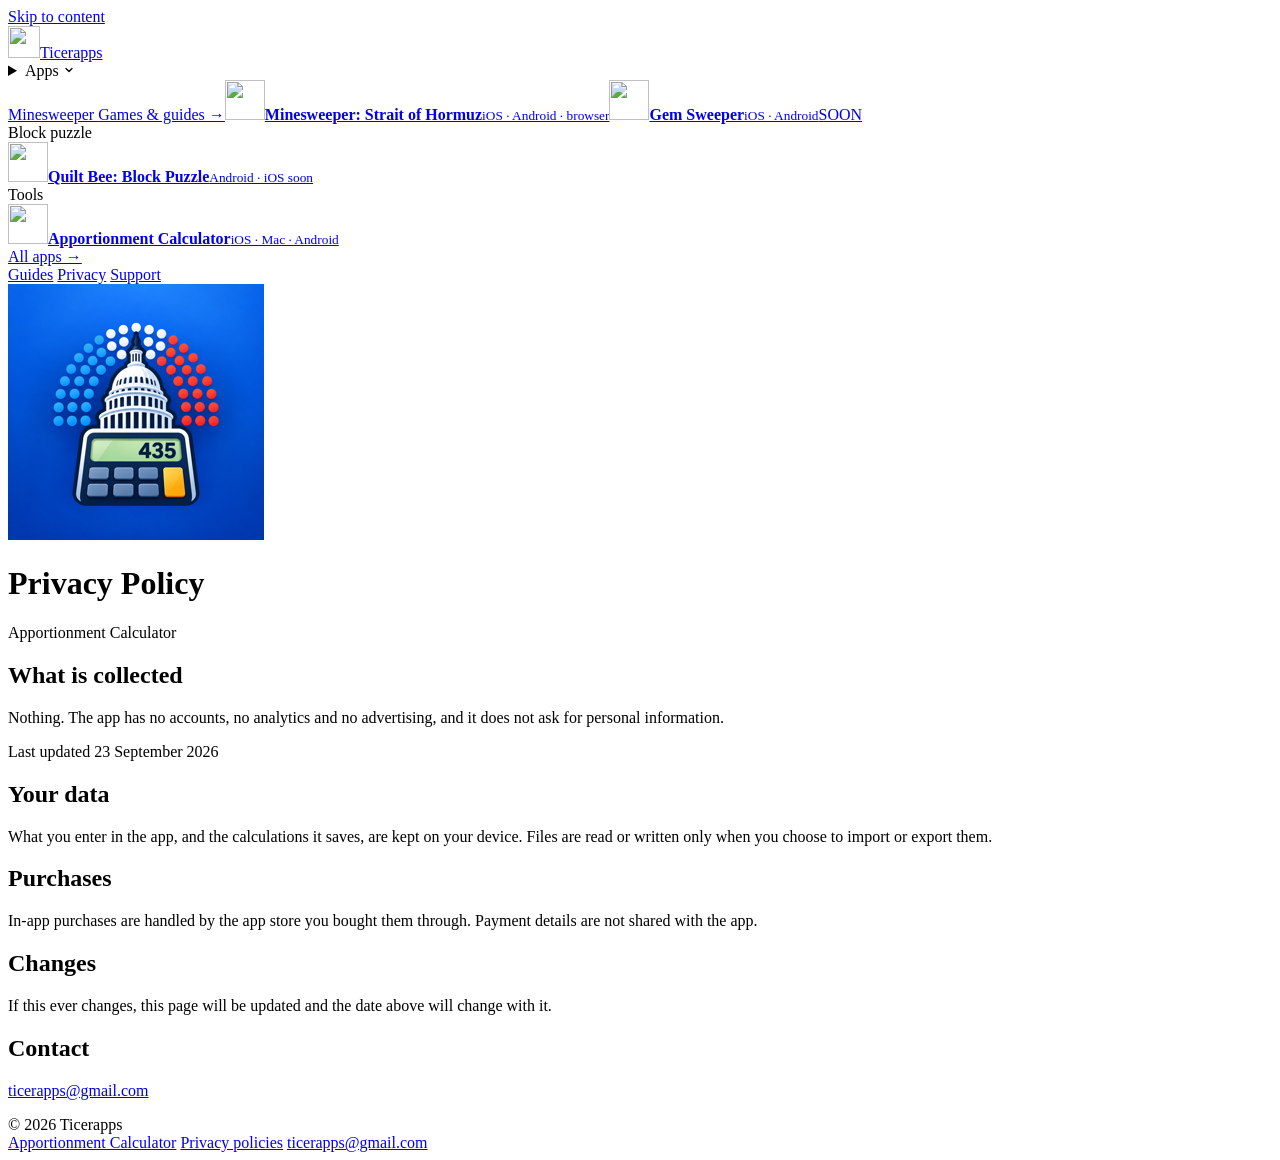
==== privacy.html @ b8e506b7 "Open the Apps menu on hover Regenerated by tools/site_chrome.py in ticerapps.github.io (site.css?v=4" ====
<!doctype html>
<html lang="en">
<head>
<meta charset="utf-8">
<meta name="viewport" content="width=device-width, initial-scale=1, viewport-fit=cover">
<title>Apportionment Calculator — Privacy Policy</title>
<meta name="description" content="Privacy policy for Apportionment Calculator.">
<meta name="referrer" content="no-referrer">
<link rel="canonical" href="https://ticerapps.com/apportionment-calculator/privacy">
<link rel="icon" href="/favicon.png" type="image/png">
  <link rel="apple-touch-icon" href="/apple-touch-icon.png">
<link rel="stylesheet" href="/assets/site.css?v=4">
</head>
<body>
<a class="skip" href="#main">Skip to content</a>
  <header class="site-header">
    <div class="wrap">
      <a class="brand" href="/"><img class="logo" src="/assets/brand/ticerapps-logo.webp?v=2" alt="" width="32" height="32">Ticerapps</a>
      <nav class="nav" aria-label="Main">
        <!-- apps-menu:start --><div class="apps-menu"><details class="apps-toggle"><summary aria-controls="apps-panel">Apps <svg width="12" height="12" viewBox="0 0 24 24" fill="none" stroke="currentColor" stroke-width="2.6" stroke-linecap="round" stroke-linejoin="round" aria-hidden="true"><path d="M6 9l6 6 6-6"/></svg></summary></details><div class="apps-panel" id="apps-panel"><div class="apps-group"><a class="group-label" href="/minesweeper/">Minesweeper <span>Games &amp; guides →</span></a><a class="apps-item" href="/minesweeper-strait-of-hormuz/"><img src="/assets/apps/minesweeper/icon.webp" alt="" width="40" height="40" loading="lazy"><span><strong>Minesweeper: Strait of Hormuz</strong><small>iOS · Android · browser</small></span></a><a class="apps-item" href="/gem-sweeper/"><img src="/assets/apps/gem-sweeper/icon.webp" alt="" width="40" height="40" loading="lazy"><span><strong>Gem Sweeper</strong><small>iOS · Android</small></span><span class="pill pill-soon">SOON</span></a></div><div class="apps-group"><p class="group-label" style="margin:0">Block puzzle</p><a class="apps-item" href="/quilt-bee/"><img src="/assets/apps/quilt-bee/icon.webp" alt="" width="40" height="40" loading="lazy"><span><strong>Quilt Bee: Block Puzzle</strong><small>Android · iOS soon</small></span></a></div><div class="apps-group"><p class="group-label" style="margin:0">Tools</p><a class="apps-item" href="/apportionment-calculator/"><img src="/assets/apps/apportionment/icon.webp" alt="" width="40" height="40" loading="lazy"><span><strong>Apportionment Calculator</strong><small>iOS · Mac · Android</small></span></a></div><a class="apps-all" href="/#apps">All apps →</a></div></div><!-- apps-menu:end -->
        <a href="/#guides">Guides</a>
        <a href="/support/">Privacy</a>
        <a href="/support/#help">Support</a>
      </nav>
    </div>
  </header>
<main class="doc" id="main">
<header>
    <img src="icon.png" alt="Apportionment Calculator app icon">
    <div>
        <h1>Privacy Policy</h1>
        <p>Apportionment Calculator</p>
    </div>
</header>

<section>
    <h2>What is collected</h2>
    <p>Nothing. The app has no accounts, no analytics and no advertising, and it does not ask for personal information.</p>
    <p class="updated">Last updated 23 September 2026</p>
</section>

<section>
    <h2>Your data</h2>
    <p>What you enter in the app, and the calculations it saves, are kept on your device. Files are read or written only when you choose to import or export them.</p>
</section>

<section>
    <h2>Purchases</h2>
    <p>In-app purchases are handled by the app store you bought them through. Payment details are not shared with the app.</p>
</section>

<section>
    <h2>Changes</h2>
    <p>If this ever changes, this page will be updated and the date above will change with it.</p>
</section>

<section>
    <h2>Contact</h2>
    <p class="contact"><a href="mailto:ticerapps@gmail.com">ticerapps@gmail.com</a></p>
</section>
</main>

<footer class="site-footer">
    <div class="wrap">
      <span>© 2026 Ticerapps</span>
      <nav aria-label="Footer">
        <a href="/apportionment-calculator/">Apportionment Calculator</a>
        <a href="/support/">Privacy policies</a>
        <a href="mailto:ticerapps@gmail.com">ticerapps@gmail.com</a>
      </nav>
    </div>
  </footer>
</body>
</html>
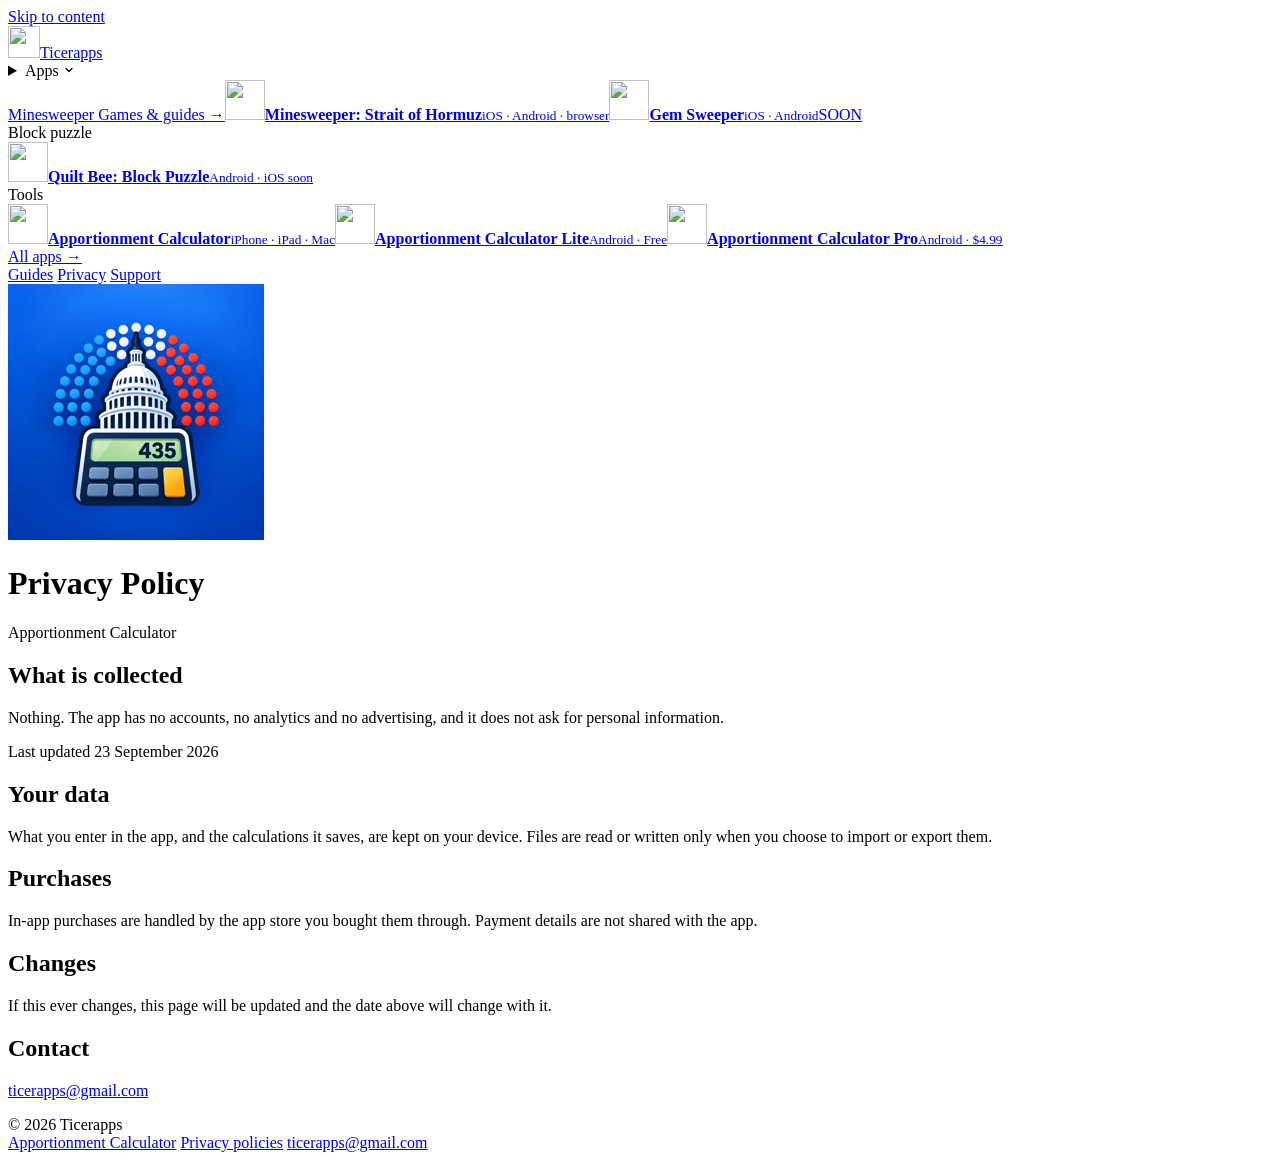
==== commit b4385de6: "List Lite and Pro in the Apps menu Regenerated by tools/site_chrome.py in ticerapps.github.io.  Co-A" ====
--- a/privacy.html
+++ b/privacy.html
@@ -9,7 +9,7 @@
 <link rel="canonical" href="https://ticerapps.com/apportionment-calculator/privacy">
 <link rel="icon" href="/favicon.png" type="image/png">
   <link rel="apple-touch-icon" href="/apple-touch-icon.png">
-<link rel="stylesheet" href="/assets/site.css?v=4">
+<link rel="stylesheet" href="/assets/site.css?v=5">
 </head>
 <body>
 <a class="skip" href="#main">Skip to content</a>
@@ -17,7 +17,7 @@
     <div class="wrap">
       <a class="brand" href="/"><img class="logo" src="/assets/brand/ticerapps-logo.webp?v=2" alt="" width="32" height="32">Ticerapps</a>
       <nav class="nav" aria-label="Main">
-        <!-- apps-menu:start --><div class="apps-menu"><details class="apps-toggle"><summary aria-controls="apps-panel">Apps <svg width="12" height="12" viewBox="0 0 24 24" fill="none" stroke="currentColor" stroke-width="2.6" stroke-linecap="round" stroke-linejoin="round" aria-hidden="true"><path d="M6 9l6 6 6-6"/></svg></summary></details><div class="apps-panel" id="apps-panel"><div class="apps-group"><a class="group-label" href="/minesweeper/">Minesweeper <span>Games &amp; guides →</span></a><a class="apps-item" href="/minesweeper-strait-of-hormuz/"><img src="/assets/apps/minesweeper/icon.webp" alt="" width="40" height="40" loading="lazy"><span><strong>Minesweeper: Strait of Hormuz</strong><small>iOS · Android · browser</small></span></a><a class="apps-item" href="/gem-sweeper/"><img src="/assets/apps/gem-sweeper/icon.webp" alt="" width="40" height="40" loading="lazy"><span><strong>Gem Sweeper</strong><small>iOS · Android</small></span><span class="pill pill-soon">SOON</span></a></div><div class="apps-group"><p class="group-label" style="margin:0">Block puzzle</p><a class="apps-item" href="/quilt-bee/"><img src="/assets/apps/quilt-bee/icon.webp" alt="" width="40" height="40" loading="lazy"><span><strong>Quilt Bee: Block Puzzle</strong><small>Android · iOS soon</small></span></a></div><div class="apps-group"><p class="group-label" style="margin:0">Tools</p><a class="apps-item" href="/apportionment-calculator/"><img src="/assets/apps/apportionment/icon.webp" alt="" width="40" height="40" loading="lazy"><span><strong>Apportionment Calculator</strong><small>iOS · Mac · Android</small></span></a></div><a class="apps-all" href="/#apps">All apps →</a></div></div><!-- apps-menu:end -->
+        <!-- apps-menu:start --><div class="apps-menu"><details class="apps-toggle"><summary aria-controls="apps-panel">Apps <svg width="12" height="12" viewBox="0 0 24 24" fill="none" stroke="currentColor" stroke-width="2.6" stroke-linecap="round" stroke-linejoin="round" aria-hidden="true"><path d="M6 9l6 6 6-6"/></svg></summary></details><div class="apps-panel" id="apps-panel"><div class="apps-group"><a class="group-label" href="/minesweeper/">Minesweeper <span>Games &amp; guides →</span></a><a class="apps-item" href="/minesweeper-strait-of-hormuz/"><img src="/assets/apps/minesweeper/icon.webp" alt="" width="40" height="40" loading="lazy"><span><strong>Minesweeper: Strait of Hormuz</strong><small>iOS · Android · browser</small></span></a><a class="apps-item" href="/gem-sweeper/"><img src="/assets/apps/gem-sweeper/icon.webp" alt="" width="40" height="40" loading="lazy"><span><strong>Gem Sweeper</strong><small>iOS · Android</small></span><span class="pill pill-soon">SOON</span></a></div><div class="apps-group"><p class="group-label" style="margin:0">Block puzzle</p><a class="apps-item" href="/quilt-bee/"><img src="/assets/apps/quilt-bee/icon.webp" alt="" width="40" height="40" loading="lazy"><span><strong>Quilt Bee: Block Puzzle</strong><small>Android · iOS soon</small></span></a></div><div class="apps-group"><p class="group-label" style="margin:0">Tools</p><a class="apps-item" href="/apportionment-calculator/"><img src="/assets/apps/apportionment/icon.webp" alt="" width="40" height="40" loading="lazy"><span><strong>Apportionment Calculator</strong><small>iPhone · iPad · Mac</small></span></a><a class="apps-item" href="/apportionment-calculator/#versions"><img src="/assets/apps/apportionment/icon.webp" alt="" width="40" height="40" loading="lazy"><span><strong>Apportionment Calculator Lite</strong><small>Android · Free</small></span></a><a class="apps-item" href="/apportionment-calculator/#versions"><img src="/assets/apps/apportionment/icon.webp" alt="" width="40" height="40" loading="lazy"><span><strong>Apportionment Calculator Pro</strong><small>Android · $4.99</small></span></a></div><a class="apps-all" href="/#apps">All apps →</a></div></div><!-- apps-menu:end -->
         <a href="/#guides">Guides</a>
         <a href="/support/">Privacy</a>
         <a href="/support/#help">Support</a>
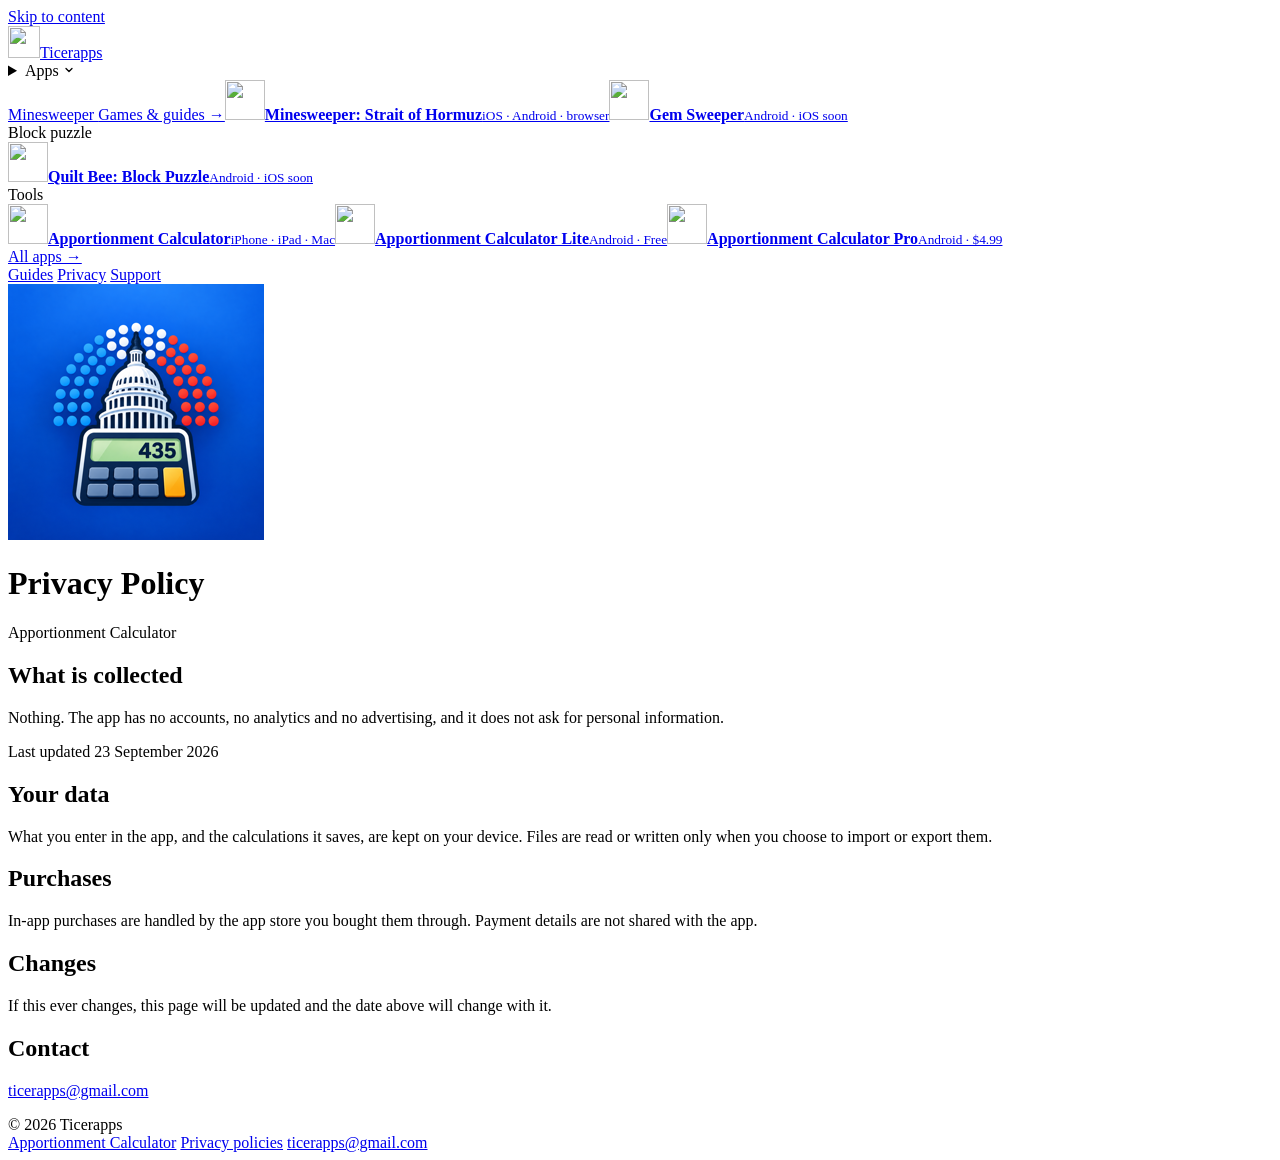
==== commit dcea7594: "Update the Apps menu: Gem Sweeper is on Google Play Co-Authored-By: Claude Opus 5.5 <noreply@anthrop" ====
--- a/privacy.html
+++ b/privacy.html
@@ -17,7 +17,7 @@
     <div class="wrap">
       <a class="brand" href="/"><img class="logo" src="/assets/brand/ticerapps-logo.webp?v=2" alt="" width="32" height="32">Ticerapps</a>
       <nav class="nav" aria-label="Main">
-        <!-- apps-menu:start --><div class="apps-menu"><details class="apps-toggle"><summary aria-controls="apps-panel">Apps <svg width="12" height="12" viewBox="0 0 24 24" fill="none" stroke="currentColor" stroke-width="2.6" stroke-linecap="round" stroke-linejoin="round" aria-hidden="true"><path d="M6 9l6 6 6-6"/></svg></summary></details><div class="apps-panel" id="apps-panel"><div class="apps-group"><a class="group-label" href="/minesweeper/">Minesweeper <span>Games &amp; guides →</span></a><a class="apps-item" href="/minesweeper-strait-of-hormuz/"><img src="/assets/apps/minesweeper/icon.webp" alt="" width="40" height="40" loading="lazy"><span><strong>Minesweeper: Strait of Hormuz</strong><small>iOS · Android · browser</small></span></a><a class="apps-item" href="/gem-sweeper/"><img src="/assets/apps/gem-sweeper/icon.webp" alt="" width="40" height="40" loading="lazy"><span><strong>Gem Sweeper</strong><small>iOS · Android</small></span><span class="pill pill-soon">SOON</span></a></div><div class="apps-group"><p class="group-label" style="margin:0">Block puzzle</p><a class="apps-item" href="/quilt-bee/"><img src="/assets/apps/quilt-bee/icon.webp" alt="" width="40" height="40" loading="lazy"><span><strong>Quilt Bee: Block Puzzle</strong><small>Android · iOS soon</small></span></a></div><div class="apps-group"><p class="group-label" style="margin:0">Tools</p><a class="apps-item" href="/apportionment-calculator/"><img src="/assets/apps/apportionment/icon.webp" alt="" width="40" height="40" loading="lazy"><span><strong>Apportionment Calculator</strong><small>iPhone · iPad · Mac</small></span></a><a class="apps-item" href="/apportionment-calculator/#versions"><img src="/assets/apps/apportionment/icon.webp" alt="" width="40" height="40" loading="lazy"><span><strong>Apportionment Calculator Lite</strong><small>Android · Free</small></span></a><a class="apps-item" href="/apportionment-calculator/#versions"><img src="/assets/apps/apportionment/icon.webp" alt="" width="40" height="40" loading="lazy"><span><strong>Apportionment Calculator Pro</strong><small>Android · $4.99</small></span></a></div><a class="apps-all" href="/#apps">All apps →</a></div></div><!-- apps-menu:end -->
+        <!-- apps-menu:start --><div class="apps-menu"><details class="apps-toggle"><summary aria-controls="apps-panel">Apps <svg width="12" height="12" viewBox="0 0 24 24" fill="none" stroke="currentColor" stroke-width="2.6" stroke-linecap="round" stroke-linejoin="round" aria-hidden="true"><path d="M6 9l6 6 6-6"/></svg></summary></details><div class="apps-panel" id="apps-panel"><div class="apps-group"><a class="group-label" href="/minesweeper/">Minesweeper <span>Games &amp; guides →</span></a><a class="apps-item" href="/minesweeper-strait-of-hormuz/"><img src="/assets/apps/minesweeper/icon.webp" alt="" width="40" height="40" loading="lazy"><span><strong>Minesweeper: Strait of Hormuz</strong><small>iOS · Android · browser</small></span></a><a class="apps-item" href="/gem-sweeper/"><img src="/assets/apps/gem-sweeper/icon.webp" alt="" width="40" height="40" loading="lazy"><span><strong>Gem Sweeper</strong><small>Android · iOS soon</small></span></a></div><div class="apps-group"><p class="group-label" style="margin:0">Block puzzle</p><a class="apps-item" href="/quilt-bee/"><img src="/assets/apps/quilt-bee/icon.webp" alt="" width="40" height="40" loading="lazy"><span><strong>Quilt Bee: Block Puzzle</strong><small>Android · iOS soon</small></span></a></div><div class="apps-group"><p class="group-label" style="margin:0">Tools</p><a class="apps-item" href="/apportionment-calculator/"><img src="/assets/apps/apportionment/icon.webp" alt="" width="40" height="40" loading="lazy"><span><strong>Apportionment Calculator</strong><small>iPhone · iPad · Mac</small></span></a><a class="apps-item" href="/apportionment-calculator/#versions"><img src="/assets/apps/apportionment/icon-lite.webp" alt="" width="40" height="40" loading="lazy"><span><strong>Apportionment Calculator Lite</strong><small>Android · Free</small></span></a><a class="apps-item" href="/apportionment-calculator/#versions"><img src="/assets/apps/apportionment/icon.webp" alt="" width="40" height="40" loading="lazy"><span><strong>Apportionment Calculator Pro</strong><small>Android · $4.99</small></span></a></div><a class="apps-all" href="/#apps">All apps →</a></div></div><!-- apps-menu:end -->
         <a href="/#guides">Guides</a>
         <a href="/support/">Privacy</a>
         <a href="/support/#help">Support</a>
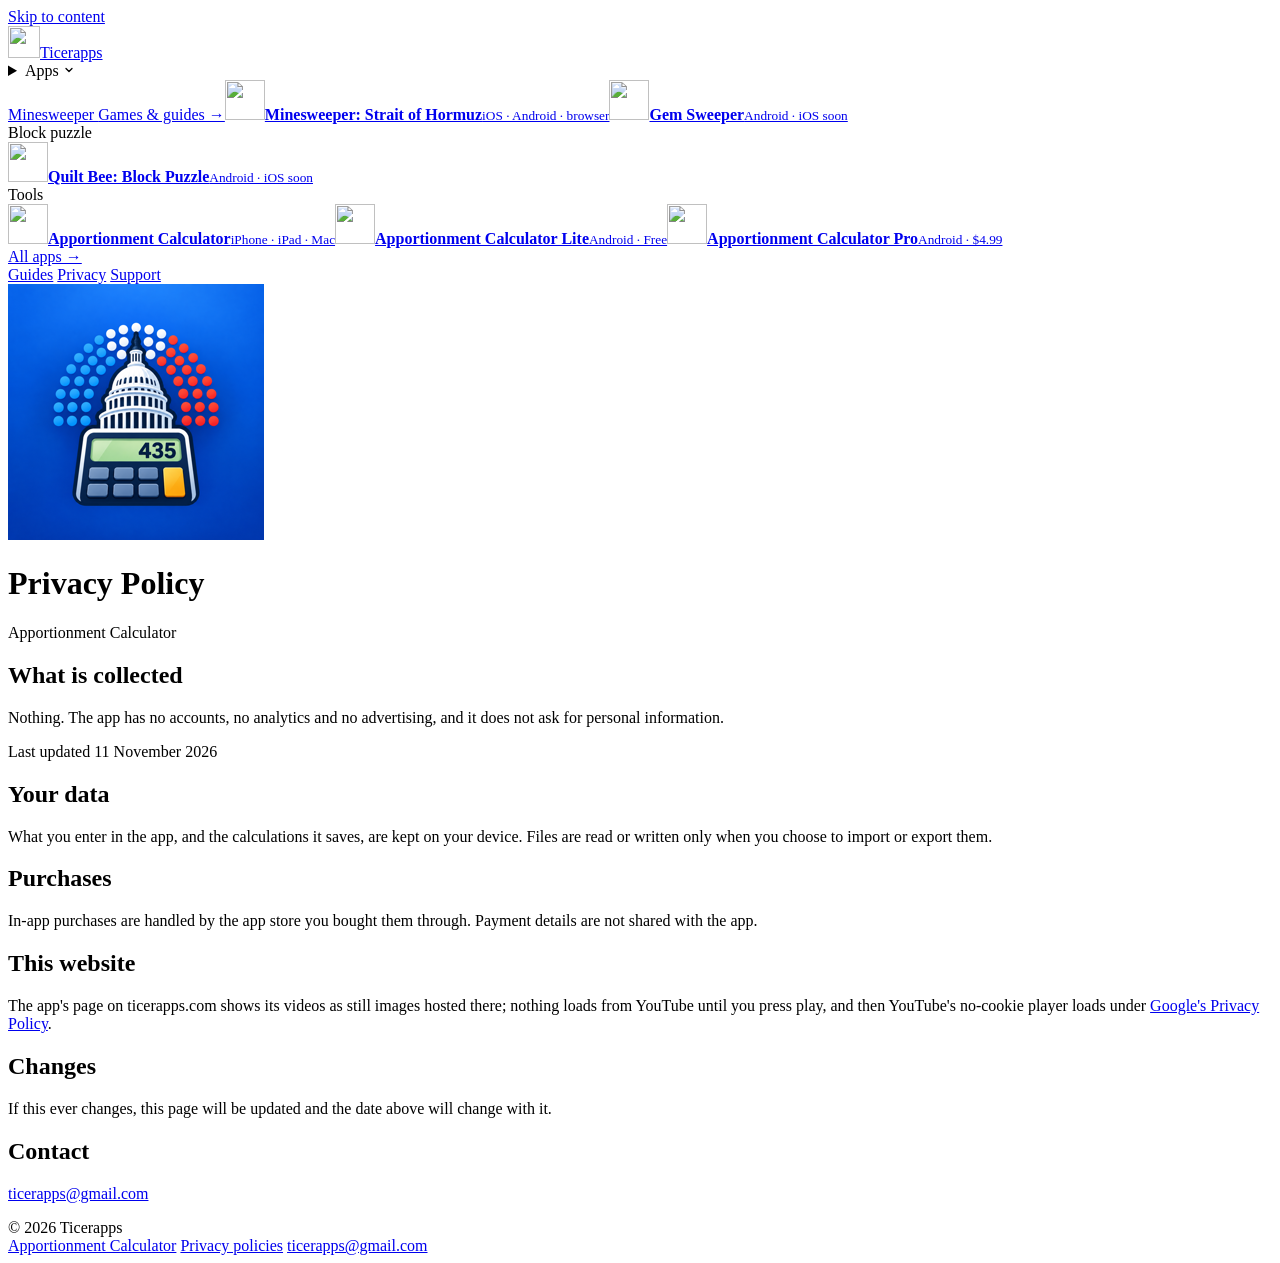
==== commit b1719539: "Add the three app videos as click-to-play Shorts The page shows a still image per video, hosted on t" ====
--- a/privacy.html
+++ b/privacy.html
@@ -9,7 +9,7 @@
 <link rel="canonical" href="https://ticerapps.com/apportionment-calculator/privacy">
 <link rel="icon" href="/favicon.png" type="image/png">
   <link rel="apple-touch-icon" href="/apple-touch-icon.png">
-<link rel="stylesheet" href="/assets/site.css?v=5">
+<link rel="stylesheet" href="/assets/site.css?v=6">
 </head>
 <body>
 <a class="skip" href="#main">Skip to content</a>
@@ -36,7 +36,7 @@
 <section>
     <h2>What is collected</h2>
     <p>Nothing. The app has no accounts, no analytics and no advertising, and it does not ask for personal information.</p>
-    <p class="updated">Last updated 23 September 2026</p>
+    <p class="updated">Last updated 11 November 2026</p>
 </section>
 
 <section>
@@ -47,6 +47,11 @@
 <section>
     <h2>Purchases</h2>
     <p>In-app purchases are handled by the app store you bought them through. Payment details are not shared with the app.</p>
+</section>
+
+<section>
+    <h2>This website</h2>
+    <p>The app's page on ticerapps.com shows its videos as still images hosted there; nothing loads from YouTube until you press play, and then YouTube's no-cookie player loads under <a href="https://policies.google.com/privacy">Google's Privacy Policy</a>.</p>
 </section>
 
 <section>
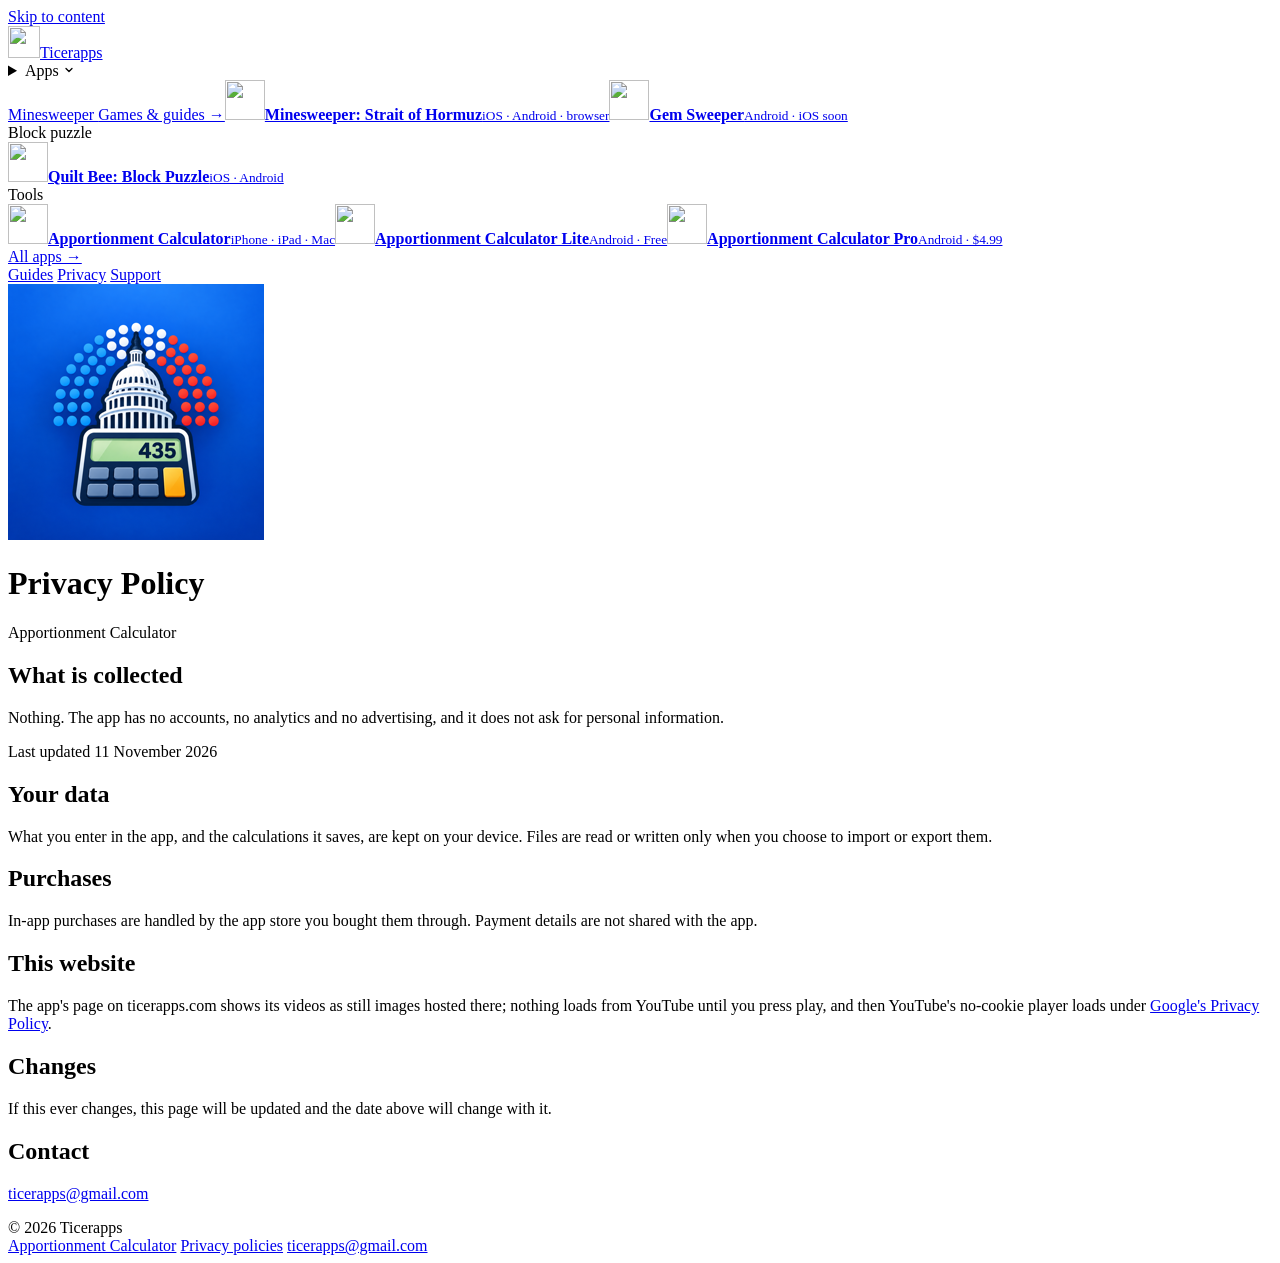
==== commit 074826e9: "Show Quilt Bee on iOS in the shared Apps menu Co-Authored-By: Claude Opus 5.5 <noreply@anthropic.com" ====
--- a/privacy.html
+++ b/privacy.html
@@ -17,7 +17,7 @@
     <div class="wrap">
       <a class="brand" href="/"><img class="logo" src="/assets/brand/ticerapps-logo.webp?v=2" alt="" width="32" height="32">Ticerapps</a>
       <nav class="nav" aria-label="Main">
-        <!-- apps-menu:start --><div class="apps-menu"><details class="apps-toggle"><summary aria-controls="apps-panel">Apps <svg width="12" height="12" viewBox="0 0 24 24" fill="none" stroke="currentColor" stroke-width="2.6" stroke-linecap="round" stroke-linejoin="round" aria-hidden="true"><path d="M6 9l6 6 6-6"/></svg></summary></details><div class="apps-panel" id="apps-panel"><div class="apps-group"><a class="group-label" href="/minesweeper/">Minesweeper <span>Games &amp; guides →</span></a><a class="apps-item" href="/minesweeper-strait-of-hormuz/"><img src="/assets/apps/minesweeper/icon.webp" alt="" width="40" height="40" loading="lazy"><span><strong>Minesweeper: Strait of Hormuz</strong><small>iOS · Android · browser</small></span></a><a class="apps-item" href="/gem-sweeper/"><img src="/assets/apps/gem-sweeper/icon.webp" alt="" width="40" height="40" loading="lazy"><span><strong>Gem Sweeper</strong><small>Android · iOS soon</small></span></a></div><div class="apps-group"><p class="group-label" style="margin:0">Block puzzle</p><a class="apps-item" href="/quilt-bee/"><img src="/assets/apps/quilt-bee/icon.webp" alt="" width="40" height="40" loading="lazy"><span><strong>Quilt Bee: Block Puzzle</strong><small>Android · iOS soon</small></span></a></div><div class="apps-group"><p class="group-label" style="margin:0">Tools</p><a class="apps-item" href="/apportionment-calculator/"><img src="/assets/apps/apportionment/icon.webp" alt="" width="40" height="40" loading="lazy"><span><strong>Apportionment Calculator</strong><small>iPhone · iPad · Mac</small></span></a><a class="apps-item" href="/apportionment-calculator/#versions"><img src="/assets/apps/apportionment/icon-lite.webp" alt="" width="40" height="40" loading="lazy"><span><strong>Apportionment Calculator Lite</strong><small>Android · Free</small></span></a><a class="apps-item" href="/apportionment-calculator/#versions"><img src="/assets/apps/apportionment/icon.webp" alt="" width="40" height="40" loading="lazy"><span><strong>Apportionment Calculator Pro</strong><small>Android · $4.99</small></span></a></div><a class="apps-all" href="/#apps">All apps →</a></div></div><!-- apps-menu:end -->
+        <!-- apps-menu:start --><div class="apps-menu"><details class="apps-toggle"><summary aria-controls="apps-panel">Apps <svg width="12" height="12" viewBox="0 0 24 24" fill="none" stroke="currentColor" stroke-width="2.6" stroke-linecap="round" stroke-linejoin="round" aria-hidden="true"><path d="M6 9l6 6 6-6"/></svg></summary></details><div class="apps-panel" id="apps-panel"><div class="apps-group"><a class="group-label" href="/minesweeper/">Minesweeper <span>Games &amp; guides →</span></a><a class="apps-item" href="/minesweeper-strait-of-hormuz/"><img src="/assets/apps/minesweeper/icon.webp" alt="" width="40" height="40" loading="lazy"><span><strong>Minesweeper: Strait of Hormuz</strong><small>iOS · Android · browser</small></span></a><a class="apps-item" href="/gem-sweeper/"><img src="/assets/apps/gem-sweeper/icon.webp" alt="" width="40" height="40" loading="lazy"><span><strong>Gem Sweeper</strong><small>Android · iOS soon</small></span></a></div><div class="apps-group"><p class="group-label" style="margin:0">Block puzzle</p><a class="apps-item" href="/quilt-bee/"><img src="/assets/apps/quilt-bee/icon.webp" alt="" width="40" height="40" loading="lazy"><span><strong>Quilt Bee: Block Puzzle</strong><small>iOS · Android</small></span></a></div><div class="apps-group"><p class="group-label" style="margin:0">Tools</p><a class="apps-item" href="/apportionment-calculator/"><img src="/assets/apps/apportionment/icon.webp" alt="" width="40" height="40" loading="lazy"><span><strong>Apportionment Calculator</strong><small>iPhone · iPad · Mac</small></span></a><a class="apps-item" href="/apportionment-calculator/#versions"><img src="/assets/apps/apportionment/icon-lite.webp" alt="" width="40" height="40" loading="lazy"><span><strong>Apportionment Calculator Lite</strong><small>Android · Free</small></span></a><a class="apps-item" href="/apportionment-calculator/#versions"><img src="/assets/apps/apportionment/icon.webp" alt="" width="40" height="40" loading="lazy"><span><strong>Apportionment Calculator Pro</strong><small>Android · $4.99</small></span></a></div><a class="apps-all" href="/#apps">All apps →</a></div></div><!-- apps-menu:end -->
         <a href="/#guides">Guides</a>
         <a href="/support/">Privacy</a>
         <a href="/support/#help">Support</a>
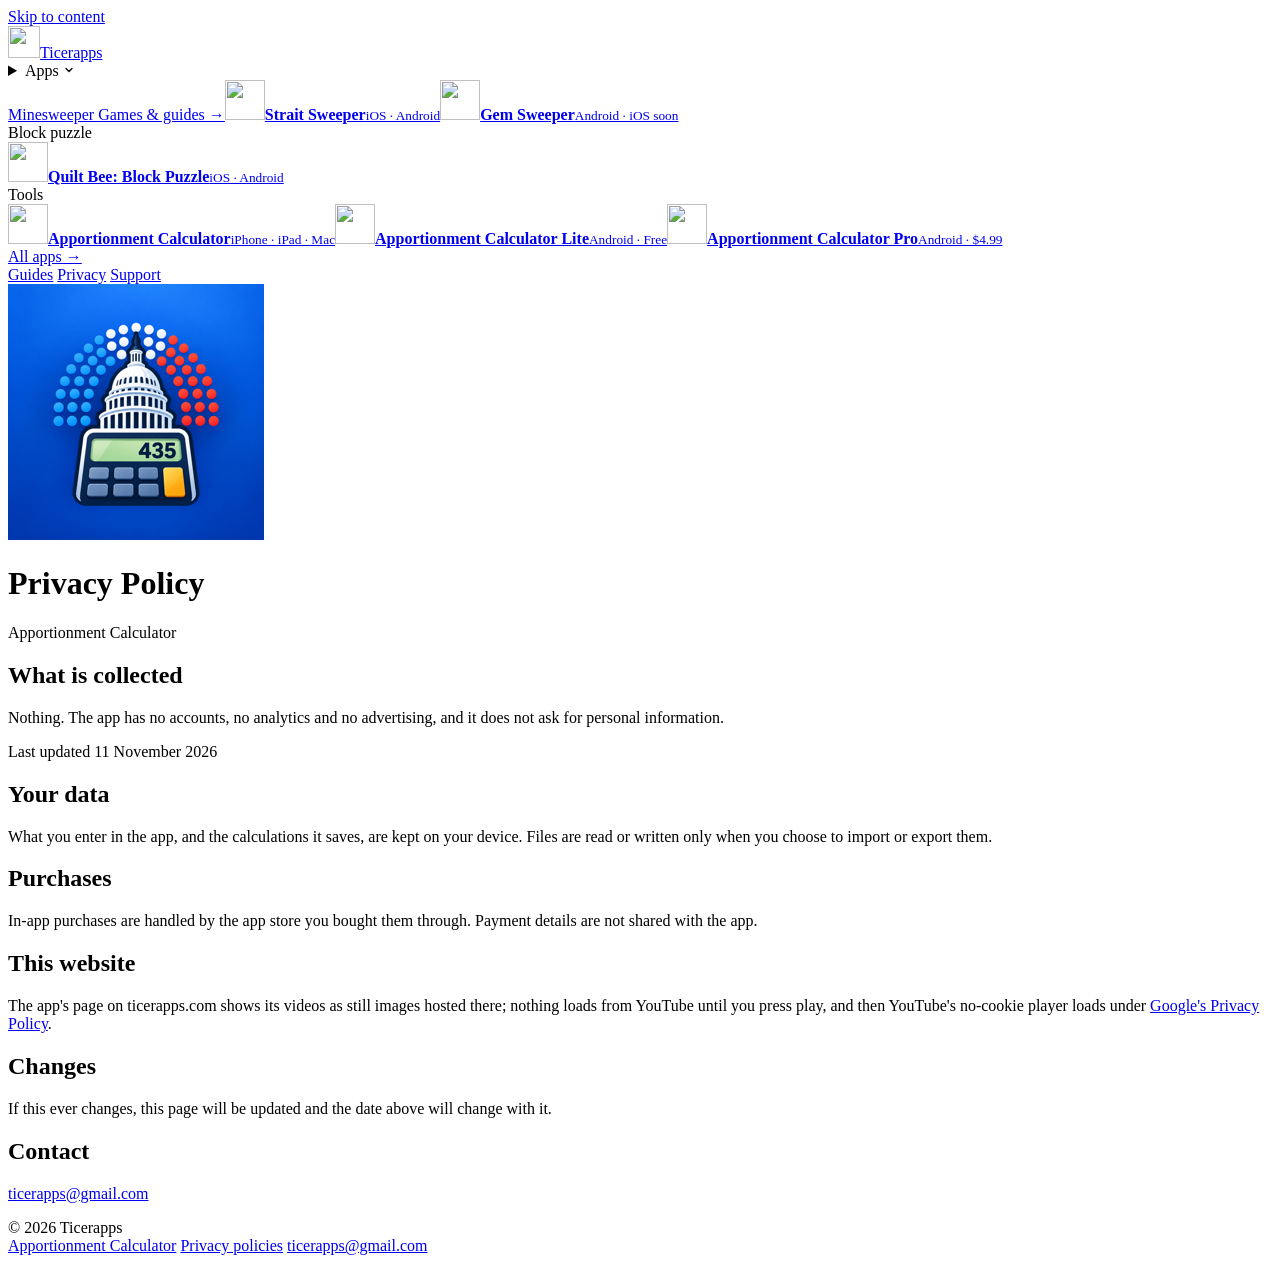
==== commit 57d5160f: "Use neutral calculator copy and Strait Sweeper branding" ====
--- a/privacy.html
+++ b/privacy.html
@@ -17,7 +17,7 @@
     <div class="wrap">
       <a class="brand" href="/"><img class="logo" src="/assets/brand/ticerapps-logo.webp?v=2" alt="" width="32" height="32">Ticerapps</a>
       <nav class="nav" aria-label="Main">
-        <!-- apps-menu:start --><div class="apps-menu"><details class="apps-toggle"><summary aria-controls="apps-panel">Apps <svg width="12" height="12" viewBox="0 0 24 24" fill="none" stroke="currentColor" stroke-width="2.6" stroke-linecap="round" stroke-linejoin="round" aria-hidden="true"><path d="M6 9l6 6 6-6"/></svg></summary></details><div class="apps-panel" id="apps-panel"><div class="apps-group"><a class="group-label" href="/minesweeper/">Minesweeper <span>Games &amp; guides →</span></a><a class="apps-item" href="/minesweeper-strait-of-hormuz/"><img src="/assets/apps/minesweeper/icon.webp" alt="" width="40" height="40" loading="lazy"><span><strong>Minesweeper: Strait of Hormuz</strong><small>iOS · Android · browser</small></span></a><a class="apps-item" href="/gem-sweeper/"><img src="/assets/apps/gem-sweeper/icon.webp" alt="" width="40" height="40" loading="lazy"><span><strong>Gem Sweeper</strong><small>Android · iOS soon</small></span></a></div><div class="apps-group"><p class="group-label" style="margin:0">Block puzzle</p><a class="apps-item" href="/quilt-bee/"><img src="/assets/apps/quilt-bee/icon.webp" alt="" width="40" height="40" loading="lazy"><span><strong>Quilt Bee: Block Puzzle</strong><small>iOS · Android</small></span></a></div><div class="apps-group"><p class="group-label" style="margin:0">Tools</p><a class="apps-item" href="/apportionment-calculator/"><img src="/assets/apps/apportionment/icon.webp" alt="" width="40" height="40" loading="lazy"><span><strong>Apportionment Calculator</strong><small>iPhone · iPad · Mac</small></span></a><a class="apps-item" href="/apportionment-calculator/#versions"><img src="/assets/apps/apportionment/icon-lite.webp" alt="" width="40" height="40" loading="lazy"><span><strong>Apportionment Calculator Lite</strong><small>Android · Free</small></span></a><a class="apps-item" href="/apportionment-calculator/#versions"><img src="/assets/apps/apportionment/icon.webp" alt="" width="40" height="40" loading="lazy"><span><strong>Apportionment Calculator Pro</strong><small>Android · $4.99</small></span></a></div><a class="apps-all" href="/#apps">All apps →</a></div></div><!-- apps-menu:end -->
+        <!-- apps-menu:start --><div class="apps-menu"><details class="apps-toggle"><summary aria-controls="apps-panel">Apps <svg width="12" height="12" viewBox="0 0 24 24" fill="none" stroke="currentColor" stroke-width="2.6" stroke-linecap="round" stroke-linejoin="round" aria-hidden="true"><path d="M6 9l6 6 6-6"/></svg></summary></details><div class="apps-panel" id="apps-panel"><div class="apps-group"><a class="group-label" href="/minesweeper/">Minesweeper <span>Games &amp; guides →</span></a><a class="apps-item" href="/minesweeper-strait-of-hormuz/"><img src="/assets/apps/minesweeper/icon.webp" alt="" width="40" height="40" loading="lazy"><span><strong>Strait Sweeper</strong><small>iOS · Android</small></span></a><a class="apps-item" href="/gem-sweeper/"><img src="/assets/apps/gem-sweeper/icon.webp" alt="" width="40" height="40" loading="lazy"><span><strong>Gem Sweeper</strong><small>Android · iOS soon</small></span></a></div><div class="apps-group"><p class="group-label" style="margin:0">Block puzzle</p><a class="apps-item" href="/quilt-bee/"><img src="/assets/apps/quilt-bee/icon.webp" alt="" width="40" height="40" loading="lazy"><span><strong>Quilt Bee: Block Puzzle</strong><small>iOS · Android</small></span></a></div><div class="apps-group"><p class="group-label" style="margin:0">Tools</p><a class="apps-item" href="/apportionment-calculator/"><img src="/assets/apps/apportionment/icon.webp" alt="" width="40" height="40" loading="lazy"><span><strong>Apportionment Calculator</strong><small>iPhone · iPad · Mac</small></span></a><a class="apps-item" href="/apportionment-calculator/#versions"><img src="/assets/apps/apportionment/icon-lite.webp" alt="" width="40" height="40" loading="lazy"><span><strong>Apportionment Calculator Lite</strong><small>Android · Free</small></span></a><a class="apps-item" href="/apportionment-calculator/#versions"><img src="/assets/apps/apportionment/icon.webp" alt="" width="40" height="40" loading="lazy"><span><strong>Apportionment Calculator Pro</strong><small>Android · $4.99</small></span></a></div><a class="apps-all" href="/#apps">All apps →</a></div></div><!-- apps-menu:end -->
         <a href="/#guides">Guides</a>
         <a href="/support/">Privacy</a>
         <a href="/support/#help">Support</a>
